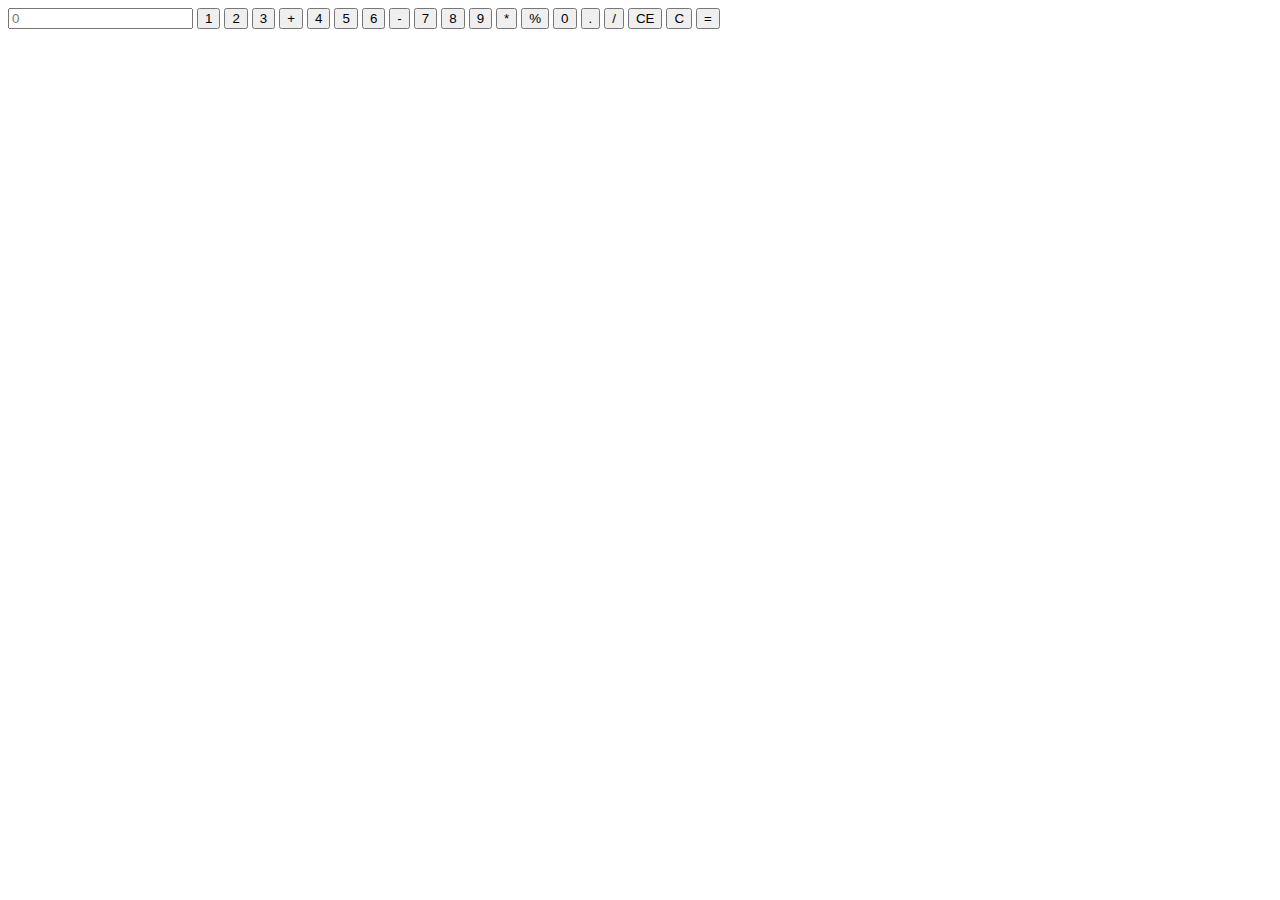
==== index.html @ 8ff587a0 "Rename Day15Calculator.html to index.html" ====
<!DOCTYPE html>
<html lang="en">
<head>
    <meta charset="UTF-8">
    <meta http-equiv="X-UA-Compatible" content="IE=edge">
    <meta name="viewport" content="width=device-width, initial-scale=1.0">
    <link rel = "stylesheet" href = "Day15 Calculator.css">
    <title>Calculator</title>
</head>
<body>
    <div class = "container">
        <div class = "calculator">
            <input type = "text" placeholder="0" id="inputscreen">
            <button onclick="clicking(this)" class="1">1</button>
            <button onclick="clicking(this)" class="2" >2</button>
            <button onclick="clicking(this)" class="3">3</button>
            <button onclick="clicking(this)" class="+">+</button>
            <button onclick="clicking(this)" class="4">4</button>
            <button onclick="clicking(this)" class="5">5</button>
            <button onclick="clicking(this)" class="6">6</button>
            <button onclick="clicking(this)" class="-">-</button>
            <button onclick="clicking(this)" class="7">7</button>
            <button onclick="clicking(this)" class="8">8</button>
            <button onclick="clicking(this)" class="9">9</button>
            <button onclick="clicking(this)" class="*">*</button>
            <button onclick="clicking(this)" class="%">%</button>
            <button onclick="clicking(this)" class="0">0</button>
            <button onclick="clicking(this)" class=".">.</button>
            <button onclick="clicking(this)" class="/">/</button>
            <button onclick="clrAll(this)" class="CE">CE</button>
            <button onclick="del(this)" class="C">C</button>
            <button onclick="calc(this)" class="=" id="equal">=</button>
        </div>
    </div>
</body><script src="Day15 Calculator.js"></script>
</html>
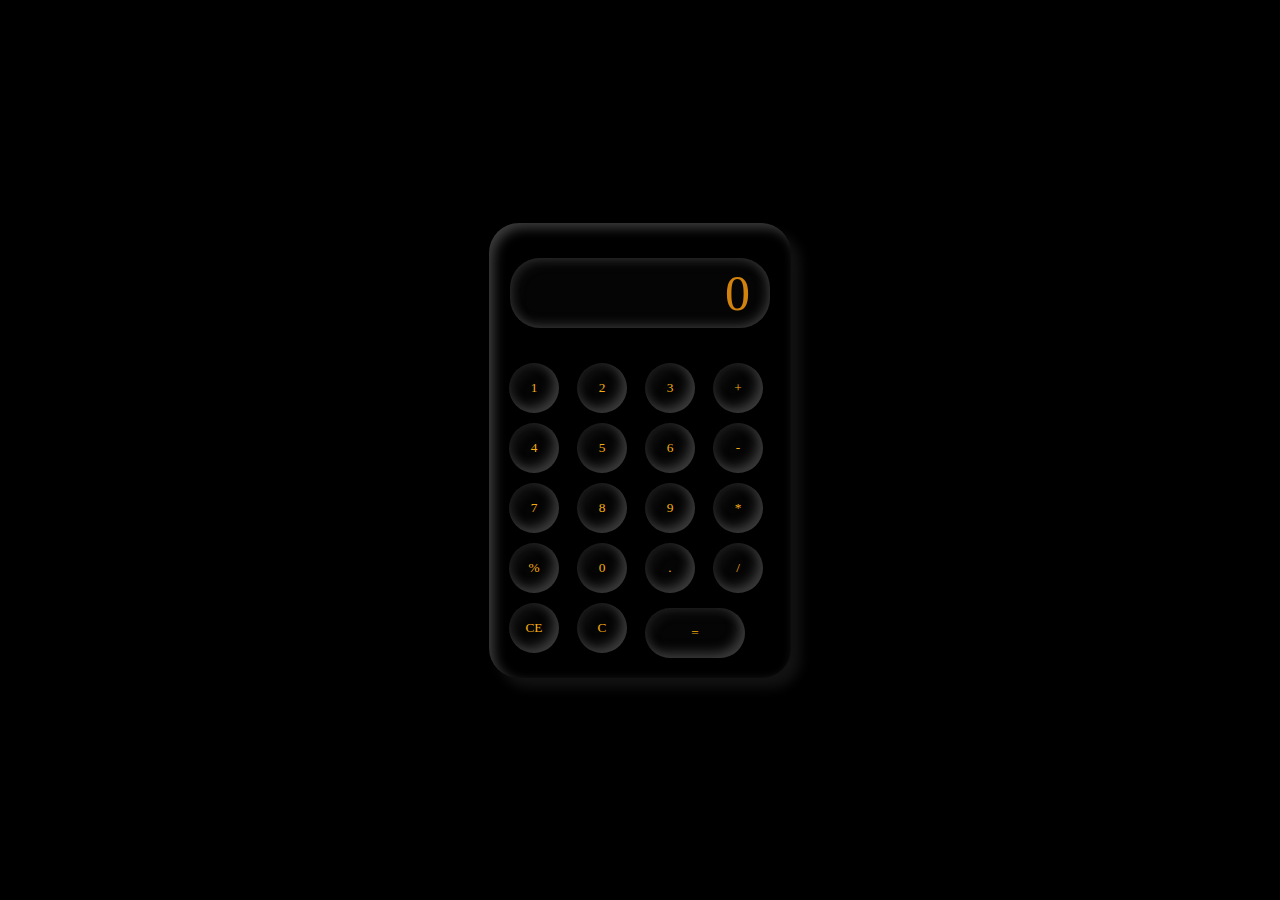
==== commit 83a5db4c: "Update index.html" ====
--- a/index.html
+++ b/index.html
@@ -4,7 +4,7 @@
     <meta charset="UTF-8">
     <meta http-equiv="X-UA-Compatible" content="IE=edge">
     <meta name="viewport" content="width=device-width, initial-scale=1.0">
-    <link rel = "stylesheet" href = "Day15 Calculator.css">
+    <link rel = "stylesheet" href = "script.css">
     <title>Calculator</title>
 </head>
 <body>
@@ -32,5 +32,5 @@
             <button onclick="calc(this)" class="=" id="equal">=</button>
         </div>
     </div>
-</body><script src="Day15 Calculator.js"></script>
+</body><script src="script.js"></script>
 </html>
--- a/script.css
+++ b/script.css
@@ -0,0 +1,76 @@
+*{
+    margin:0;
+    padding:0;
+    box-sizing: border-box;
+    background-color: #000000;
+    font-family:Georgia;
+    outline: none;
+}
+.container{
+    height:100vh;
+    display: flex;
+    justify-content: center;
+    align-items: center;
+}
+.calculator{
+    background-color: #000000;
+    padding: 15px;
+    border-radius: 30px;
+    box-shadow: inset 5px 5px 12px #3d3d3d,
+    10px 10px 12px rgba(114, 114, 114, 0.16);
+    display:grid;
+    grid-template-columns: repeat(4,68px);
+}
+input{
+    grid-column: span 4;
+    height:70px;
+    width:260px;
+    background-color: #050505;
+    box-shadow: inset -2px -2px 12px #3d3d3d,
+    inset 5px 5px 12px rgba(114, 114, 114, 0.16);
+    border:none;
+    border-radius: 30px;
+    color: rgb(209, 131, 13);
+    font-size: 50px;
+    text-align: end;
+    margin:auto;
+    margin-top: 20px;
+    margin-bottom: 30px;
+    padding:20px; 
+}
+::placeholder {
+    color: rgb(209, 131, 13);
+  }
+button{
+    margin: 5px;
+    height:50px;
+    width:50px;
+    color:rgb(245, 172, 15);
+    background-color: #050505;
+    box-shadow: inset -5px -5px 12px  #3d3d3d,
+    inset 5px 5px 12px rgba(114, 114, 114, 0.16);
+    border:none;
+    border-radius: 60px;
+}
+button:hover
+{
+    box-shadow: 0 0 5px rgb(26, 26, 26),
+    0 0 25px rgb(26, 26, 26),0 0 50px rgb(26, 26, 26),
+    0 0 100px rgb(31, 31, 31),0 0 200px rgb(26, 26, 26);
+
+}
+#equal{
+    margin-top: 10px;
+    height:50px;
+    width:100px;
+    background-color:#050505;
+    box-shadow: inset -5px -5px 12px  #3d3d3d,
+    inset 5px 5px 12px rgba(114, 114, 114, 0.16);
+    
+}
+#equal:hover
+{
+    -webkit-box-shadow:0px 0px 24px 33px rgba(83,87,86,0.2);
+    -moz-box-shadow: 0px 0px 24px 33px rgba(83,87,86,0.2);
+    box-shadow: 0px 0px 24px 33px rgba(83,87,86,0.2);
+}
